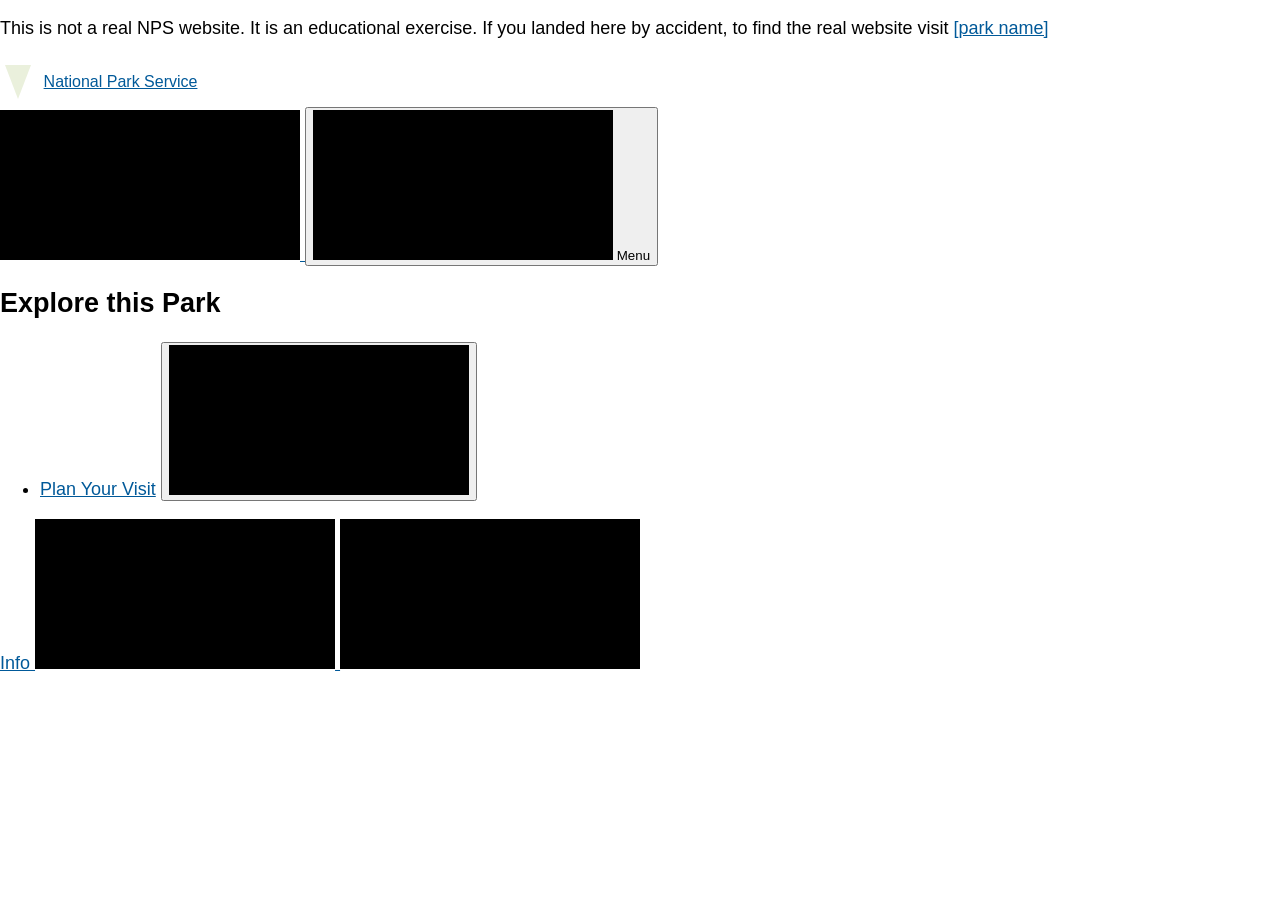
==== src/index.html @ 34577fc3 "Initial commit" ====
<!DOCTYPE html>
<html lang="en">
  <head>
    <meta charset="UTF-8" />
    <meta name="viewport" content="width=device-width, initial-scale=1.0" />
    <title>[Park Name]</title>
    <link rel="stylesheet" href="css/style.css" />
    <script type="module" src="js/main.js"></script>
  </head>
  <body>
    <p class="disclaimer">
      This is not a real NPS website. It is an educational exercise. If you
      landed here by accident, to find the real website visit
      <a href="parkUrl">[park name]</a>
    </p>
    <div class="skip-links" aria-label="short-cut links" role="navigation">
      <ul>
        <li>
          <a
            href="#global-nav-toggle"
            aria-label="Skip to global NPS navigation"
            >Skip to global NPS navigation</a
          >
        </li>
        <li>
          <a href="#local-nav" aria-label="Skip to this park navigation"
            >Skip to this park navigation</a
          >
        </li>
        <li>
          <a href="#main" aria-label="Skip to the main content"
            >Skip to the main content</a
          >
        </li>
        <li>
          <a
            href="#park-footer"
            aria-label="Skip to this park information section"
            >Skip to this park information section</a
          >
        </li>
      </ul>
    </div>
    <header>
      <section class="global-header">
        <a href="index.html" class="site-title"
          ><span class="logo" role="presentation"></span>
          <span>National Park Service</span></a
        >
        <div class="global-header__right">
          <a class="search-icon" href="#park-footer">
            <svg class="icon">
              <use xlink:href="/images/sprite.symbol.svg#search"></use>
            </svg>
            <span class="visually-hidden">Search</span>
          </a>
          <button id="global-nav-toggle">
            <svg class="icon">
              <use xlink:href="/images/sprite.symbol.svg#menu"></use>
            </svg>
            <span class="visually-hidden">Open</span> Menu
          </button>
        </div>
        <nav class="global-nav">
          <h2 class="global-nav__section-heading">Explore this Park</h2>
          <ul class="global-nav__list">
            <li>
              <div class="global-nav__split-button">
                <a href="#">Plan Your Visit</a>
                <button class="global-nav__split-button__toggle">
                  <span class="visually-hidden"
                    >Toggle submenu for Plan Your Visit</span
                  >
                  <svg class="icon" role="presentation" focusable="false">
                    <use xlink:href="/images/sprite.symbol.svg#arrow"></use>
                  </svg>
                </button>
              </div>
            </li>
          </ul>
        </nav>
      </section>
      <section id="park-header">
        <a href="#">
          <span>Info</span>
          <svg class="icon" role="presentation" focusable="false">
            <use xlink:href="/images/sprite.symbol.svg#info"></use>
          </svg>
        </a>
        <svg class="icon" role="presentation" focusable="false">
          <use xlink:href="/images/sprite.symbol.svg#alert"></use>
        </svg>
      </section>
    </header>
    <main id="main"></main>
    <footer id="park-footer"></footer>
  </body>
</html>
---- src/css/style.css ----
:root {
  --bs-black: #000;
  --bs-brown: #393423;
  --bs-grey-2: #444;
  --bs-grey-3: #ccc;
  --bs-grey-4: #222;
  --bs-grey-5: #333;
  --bs-grey-6: #999;
  --bs-cape-honey: #ffe9ab;
  --bs-cerulean: #00aced;
  --bs-code-grey: #1d1d1d;
  --bs-chathams-blue: #0f4f7e;
  --bs-chathams-blue-2: #005999;
  --bs-chathams-blue-3: #87a7be;
  --bs-chathams-blue-4: #e1ebf4;
  --bs-crete: #4b5e26;
  --bs-light-green: #eaf0dc;
  --bs-dark-burgundy: #821206;
  --bs-emperor: #4f4f4f;
  --bs-madison: #093058;
  --bs-pampas: #f6f5f0;
  --bs-pablo: #73705f;
  --bs-white: #fff;
  --bs-pablo-2: #706d61;
  --bs-purple: #44136c;
  --bs-purple-2: #956cb7;
  --bs-gray-100: #f8f9fa;
  --bs-gray-200: #e9ecef;
  --bs-gray-300: #dee2e6;
  --bs-gray-400: #ced4da;
  --bs-gray-500: #adb5bd;
  --bs-gray-600: #6c757d;
  --bs-gray-700: #495057;
  --bs-gray-800: #343a40;
  --bs-gray-900: #212529;
  --bs-primary: #0d6efd;
  --bs-secondary: #6c757d;
  --bs-success: #4b5e26;
  --bs-info: #0dcaf0;
  --bs-warning: #ffc107;
  --bs-danger: #dc3545;
  --bs-light: #f8f9fa;
  --bs-dark: #212529;
  --bs-primary-rgb: 13, 110, 253;
  --bs-secondary-rgb: 108, 117, 125;
  --bs-success-rgb: 75, 94, 38;
  --bs-info-rgb: 13, 202, 240;
  --bs-warning-rgb: 255, 193, 7;
  --bs-danger-rgb: 220, 53, 69;
  --bs-light-rgb: 248, 249, 250;
  --bs-dark-rgb: 33, 37, 41;
  --bs-white-rgb: 255, 255, 255;
  --bs-black-rgb: 0, 0, 0;
  --bs-body-color-rgb: 33, 37, 41;
  --bs-body-bg-rgb: 255, 255, 255;
  --bs-font-sans-serif: system-ui, -apple-system, "Segoe UI", Roboto,
    "Helvetica Neue", "Noto Sans", "Liberation Sans", Arial, sans-serif,
    "Apple Color Emoji", "Segoe UI Emoji", "Segoe UI Symbol", "Noto Color Emoji";
  --bs-font-serif: "Times New Roman", Times, serif;
  --bs-font-monospace: SFMono-Regular, Menlo, Monaco, Consolas,
    "Liberation Mono", "Courier New", monospace;
  --bs-gradient: linear-gradient(
    180deg,
    rgba(255, 255, 255, 0.15),
    rgba(255, 255, 255, 0)
  );
  --bs-body-font-family: Helvetica Neue, Helvetica, Arial, sans-serif;
  --bs-body-font-size: 1rem;
  --bs-body-font-weight: 400;
  --bs-body-line-height: 1.75;
  --bs-body-color: #212529;
  --bs-body-bg: #fff;
  --bs-border-width: 1px;
  --bs-border-style: solid;
  --bs-border-color: #dee2e6;
  --bs-border-color-translucent: rgba(0, 0, 0, 0.175);
  --bs-border-radius: 0.375rem;
  --bs-border-radius-sm: 0.25rem;
  --bs-border-radius-lg: 0.5rem;
  --bs-border-radius-xl: 1rem;
  --bs-border-radius-2xl: 2rem;
  --bs-border-radius-pill: 50rem;
  --bs-link-color: #005999;
  --bs-link-hover-color: #003e6b;
  --bs-code-color: #d63384;
  --bs-highlight-bg: #fff3cd;
}

/* Global styles */

* {
  box-sizing: border-box;
}
img {
  max-width: 100%;
}

body {
  font-family: var(--bs-body-font-family);
  font-size: 18px;
  margin: 0;
}

a:link,
a:visited {
  color: var(--bs-link-color);
}

a:hover {
  color: var(--bs-link-hover-color);
}

/* Skip links styling */
.skip-links ul {
  list-style-type: none;
  margin: 0;
  padding-left: 0;
}

.skip-links a {
  font-size: 11px;
  font-size: 0.6875rem;
  position: absolute;
  right: 20px;
  top: -200px;
  z-index: -1;
}

.skip-links a:focus {
  top: 2px;
  z-index: 9999;
}

/* Title and logo styling */

.site-title {
  display: flex;
  align-items: center;
}
.site-title > span {
  font-size: 1rem;
  margin-left: 0.3em;
}

.logo {
  height: 0;
  width: 0;
  margin: 0.5em;
  display: inline-block;
  border-top: 34px solid var(--bs-light-green);
  border-left: 13px solid transparent;
  border-right: 13px solid transparent;
}

/* Utility styles */

.visually-hidden {
  position: absolute;
  width: 1px;
  height: 1px;
  margin: -1px;
  border: 0;
  padding: 0;
  white-space: nowrap;
  clip-path: inset(100%);
  clip: rect(0 0 0 0);
  overflow: hidden;
}

svg {
  background-color: var(--bs-black);
  fill: white;
}
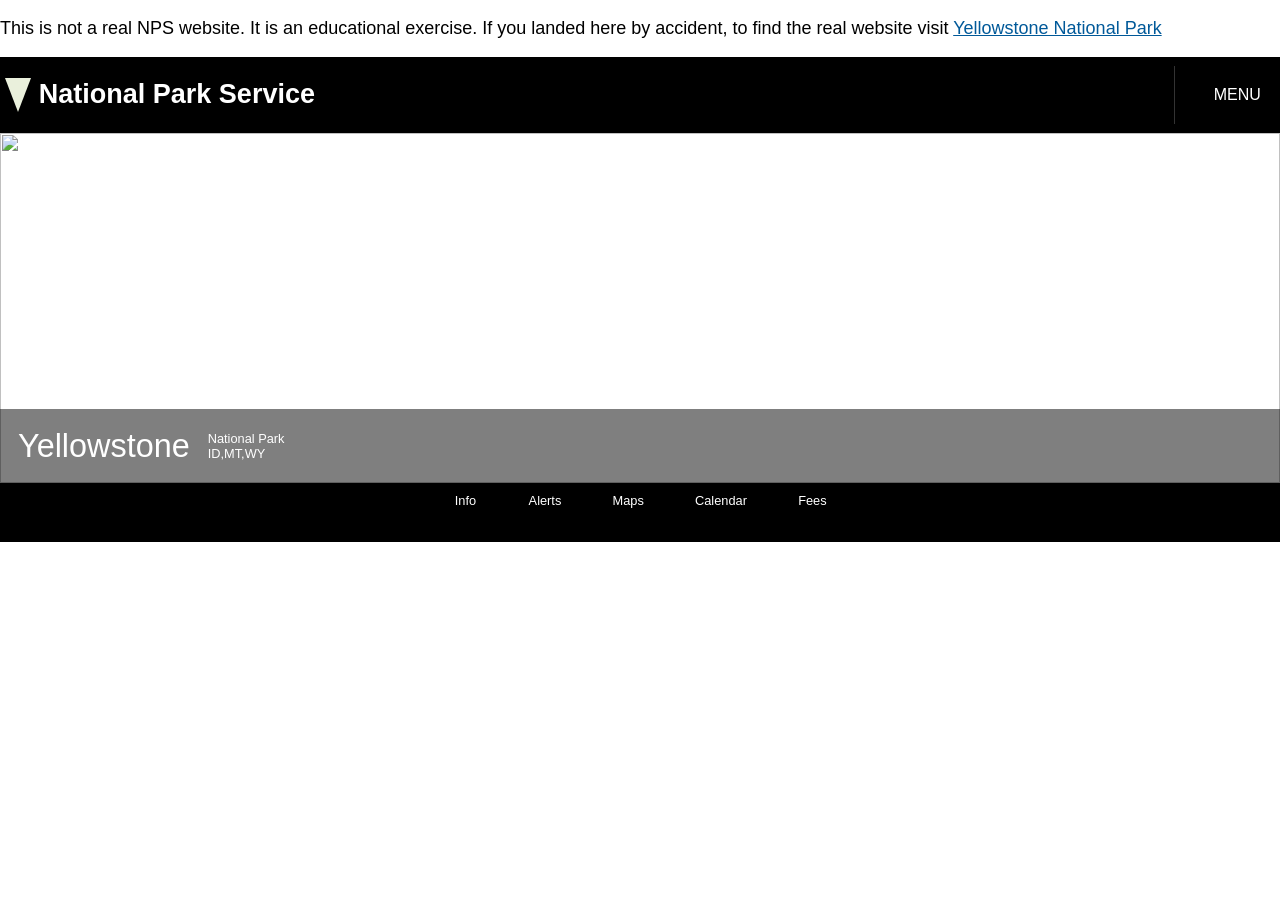
==== commit 4c39697d: "1st assignment" ====
--- a/src/index.html
+++ b/src/index.html
@@ -1,98 +1,130 @@
 <!DOCTYPE html>
 <html lang="en">
-  <head>
-    <meta charset="UTF-8" />
-    <meta name="viewport" content="width=device-width, initial-scale=1.0" />
-    <title>[Park Name]</title>
-    <link rel="stylesheet" href="css/style.css" />
-    <script type="module" src="js/main.js"></script>
-  </head>
-  <body>
-    <p class="disclaimer">
-      This is not a real NPS website. It is an educational exercise. If you
-      landed here by accident, to find the real website visit
-      <a href="parkUrl">[park name]</a>
-    </p>
-    <div class="skip-links" aria-label="short-cut links" role="navigation">
-      <ul>
-        <li>
-          <a
-            href="#global-nav-toggle"
-            aria-label="Skip to global NPS navigation"
-            >Skip to global NPS navigation</a
-          >
-        </li>
-        <li>
-          <a href="#local-nav" aria-label="Skip to this park navigation"
-            >Skip to this park navigation</a
-          >
-        </li>
-        <li>
-          <a href="#main" aria-label="Skip to the main content"
-            >Skip to the main content</a
-          >
-        </li>
-        <li>
-          <a
-            href="#park-footer"
-            aria-label="Skip to this park information section"
-            >Skip to this park information section</a
-          >
-        </li>
-      </ul>
-    </div>
-    <header>
-      <section class="global-header">
-        <a href="index.html" class="site-title"
-          ><span class="logo" role="presentation"></span>
-          <span>National Park Service</span></a
-        >
-        <div class="global-header__right">
-          <a class="search-icon" href="#park-footer">
-            <svg class="icon">
-              <use xlink:href="/images/sprite.symbol.svg#search"></use>
-            </svg>
-            <span class="visually-hidden">Search</span>
-          </a>
-          <button id="global-nav-toggle">
-            <svg class="icon">
-              <use xlink:href="/images/sprite.symbol.svg#menu"></use>
-            </svg>
-            <span class="visually-hidden">Open</span> Menu
-          </button>
+
+<head>
+  <meta charset="UTF-8" />
+  <meta name="viewport" content="width=device-width, initial-scale=1.0" />
+  <title>[Park Name]</title> <!-- Park name will be injected by JavaScript -->
+  <link rel="stylesheet" href="css/style.css" />
+  <script type="module" src="js/main.js"></script>
+</head>
+
+
+<body>
+  <p class="disclaimer">
+    This is not a real NPS website. It is an educational exercise. If you
+    landed here by accident, to find the real website visit
+    <!-- The park URL will be injected in <a> by JavaScript -->
+    <a href=""></a>
+  </p>
+
+  <div class="skip-links" aria-label="short-cut links" role="navigation">
+    <ul>
+      <li>
+        <a href="#global-nav-toggle" aria-label="Skip to global NPS navigation">Skip to global NPS navigation</a>
+      </li>
+      <li>
+        <a href="#local-nav" aria-label="Skip to this park navigation">Skip to this park navigation</a>
+      </li>
+      <li>
+        <a href="#main" aria-label="Skip to the main content">Skip to the main content</a>
+      </li>
+      <li>
+        <a href="#park-footer" aria-label="Skip to this park information section">Skip to this park information
+          section</a>
+      </li>
+    </ul>
+  </div>
+
+  <header>
+    <section class="global-header">
+      <a href="index.html" class="site-title"><span class="logo" role="presentation"></span>
+        <h1>National Park Service</h1>
+      </a>
+
+      <div class="global-header__right">
+        <a class="search-icon" href="#park-footer">
+          <svg class="icon">
+            <use xmlns:xlink="http://www.w3.org/1999/xlink" xlink:href="/images/sprite.symbol.svg#search"></use>
+          </svg>
+          <span class="visually-hidden">Search</span>
+        </a>
+
+        <button id="global-nav-toggle">
+          <svg class="icon">
+            <use xmlns:xlink="http://www.w3.org/1999/xlink" xlink:href="/images/sprite.symbol.svg#menu"></use>
+          </svg>
+          <span class="visually-hidden">Open</span> Menu
+        </button>
+      </div>
+    </section>
+
+    <section id="park-header">
+      <div class="hero-banner">
+        <!-- The hero image will be injected in <img>by JavaScript -->
+        <img src="" alt="" />
+
+        <div class="hero-banner__content">
+          <!-- Park name, designation, and states will be injected here by JavaScript -->
         </div>
-        <nav class="global-nav">
-          <h2 class="global-nav__section-heading">Explore this Park</h2>
-          <ul class="global-nav__list">
-            <li>
-              <div class="global-nav__split-button">
-                <a href="#">Plan Your Visit</a>
-                <button class="global-nav__split-button__toggle">
-                  <span class="visually-hidden"
-                    >Toggle submenu for Plan Your Visit</span
-                  >
-                  <svg class="icon" role="presentation" focusable="false">
-                    <use xlink:href="/images/sprite.symbol.svg#arrow"></use>
-                  </svg>
-                </button>
-              </div>
-            </li>
-          </ul>
-        </nav>
-      </section>
-      <section id="park-header">
-        <a href="#">
-          <span>Info</span>
-          <svg class="icon" role="presentation" focusable="false">
-            <use xlink:href="/images/sprite.symbol.svg#info"></use>
-          </svg>
-        </a>
-        <svg class="icon" role="presentation" focusable="false">
-          <use xlink:href="/images/sprite.symbol.svg#alert"></use>
-        </svg>
-      </section>
-    </header>
-    <main id="main"></main>
-    <footer id="park-footer"></footer>
-  </body>
-</html>
+      </div>
+
+      <nav class="park-nav">
+        <ul>
+          <li>
+            <a href="#">
+              <span>Info</span>
+              <svg class="icon" role="presentation" focusable="false">
+                <use xmlns:xlink="http://www.w3.org/1999/xlink" xlink:href="/images/sprite.symbol.svg#info"></use>
+              </svg>
+            </a>
+          </li>
+
+          <li>
+            <a href="#">
+              <span>Alerts</span>
+              <svg class="icon" role="presentation" focusable="false">
+                <use xmlns:xlink="http://www.w3.org/1999/xlink" xlink:href="/images/sprite.symbol.svg#alert"></use>
+              </svg>
+            </a>
+          </li>
+
+          <li>
+            <a href="#">
+              <span>Maps</span>
+              <svg class="icon" role="presentation" focusable="false">
+                <use xmlns:xlink="http://www.w3.org/1999/xlink" xlink:href="/images/sprite.symbol.svg#location"></use>
+              </svg>
+            </a>
+          </li>
+          
+          <li>
+            <a href="#">
+              <span>Calendar</span>
+              <svg class="icon" role="presentation" focusable="false">
+                <use xmlns:xlink="http://www.w3.org/1999/xlink" xlink:href="/images/sprite.symbol.svg#calendar"></use>
+              </svg>
+            </a>
+          </li>
+
+          <li>
+            <a href="#">
+              <span>Fees</span>
+              <svg class="icon" role="presentation" focusable="false">
+                <use xmlns:xlink="http://www.w3.org/1999/xlink" xlink:href="/images/sprite.symbol.svg#fee-22"></use>
+              </svg>
+            </a>
+          </li>
+        </ul>
+      </nav>
+    </section>
+  </header>
+
+
+  <main id="main"></main>
+
+
+  <footer id="park-footer"></footer>
+</body>
+
+</html>
--- a/src/css/style.css
+++ b/src/css/style.css
@@ -53,17 +53,12 @@
   --bs-black-rgb: 0, 0, 0;
   --bs-body-color-rgb: 33, 37, 41;
   --bs-body-bg-rgb: 255, 255, 255;
-  --bs-font-sans-serif: system-ui, -apple-system, "Segoe UI", Roboto,
-    "Helvetica Neue", "Noto Sans", "Liberation Sans", Arial, sans-serif,
-    "Apple Color Emoji", "Segoe UI Emoji", "Segoe UI Symbol", "Noto Color Emoji";
+  --bs-font-sans-serif:
+    system-ui, -apple-system, "Segoe UI", Roboto, "Helvetica Neue", "Noto Sans", "Liberation Sans", Arial, sans-serif, "Apple Color Emoji",
+    "Segoe UI Emoji", "Segoe UI Symbol", "Noto Color Emoji";
   --bs-font-serif: "Times New Roman", Times, serif;
-  --bs-font-monospace: SFMono-Regular, Menlo, Monaco, Consolas,
-    "Liberation Mono", "Courier New", monospace;
-  --bs-gradient: linear-gradient(
-    180deg,
-    rgba(255, 255, 255, 0.15),
-    rgba(255, 255, 255, 0)
-  );
+  --bs-font-monospace: SFMono-Regular, Menlo, Monaco, Consolas, "Liberation Mono", "Courier New", monospace;
+  --bs-gradient: linear-gradient(180deg, rgba(255, 255, 255, 0.15), rgba(255, 255, 255, 0));
   --bs-body-font-family: Helvetica Neue, Helvetica, Arial, sans-serif;
   --bs-body-font-size: 1rem;
   --bs-body-font-weight: 400;
@@ -86,11 +81,12 @@
   --bs-highlight-bg: #fff3cd;
 }
 
+
 /* Global styles */
-
 * {
   box-sizing: border-box;
 }
+
 img {
   max-width: 100%;
 }
@@ -109,6 +105,7 @@
 a:hover {
   color: var(--bs-link-hover-color);
 }
+
 
 /* Skip links styling */
 .skip-links ul {
@@ -131,12 +128,13 @@
   z-index: 9999;
 }
 
+
 /* Title and logo styling */
-
 .site-title {
   display: flex;
   align-items: center;
 }
+
 .site-title > span {
   font-size: 1rem;
   margin-left: 0.3em;
@@ -152,8 +150,8 @@
   border-right: 13px solid transparent;
 }
 
+
 /* Utility styles */
-
 .visually-hidden {
   position: absolute;
   width: 1px;
@@ -171,3 +169,113 @@
   background-color: var(--bs-black);
   fill: white;
 }
+
+
+/* Global navbar styling */
+.global-header {
+  background-color: var(--bs-black);
+  color: white;
+  display: flex;
+  justify-content: space-between;
+  fill: white;
+}
+
+.global-header a:link,
+.global-header a:visited,
+#park-header a:link,
+#park-header a:visited {
+  color: white;
+  text-decoration: none;
+}
+
+.global-header .icon {
+  width: 20px;
+  height: 20px;
+}
+
+.global-header__right {
+  display: flex;
+  align-items: center;
+}
+
+.global-header__right .search-icon {
+  padding: 0 1rem;
+  margin-top: 6px;
+}
+
+.global-header__right button {
+  background-color: transparent;
+  border: none;
+  color: white;
+  font-size: 1rem;
+  padding: 1.2em;
+  display: flex;
+  align-items: center;
+  text-transform: uppercase;
+  border-left: 1px solid var(--bs-grey-5);
+}
+
+
+/* Hero banner */
+.hero-banner {
+  display: grid;
+  grid-template-columns: 1fr;
+}
+
+.hero-banner > img {
+  width: 100%;
+  height: 350px;
+  object-fit: cover;
+  grid-column: 1/2;
+  grid-row: 1/3;
+}
+
+.hero-banner__content {
+  background-color: rgba(0, 0, 0, 0.5);
+  color: white;
+  grid-column: 1/2;
+  grid-row: 2/3;
+  display: flex;
+  align-items: center;
+  gap: 1em;
+  padding: 0.5em 1em;
+}
+
+.hero-banner__title {
+  font-size: 1.8em;
+}
+
+.hero-banner__subtitle {
+  display: flex;
+  flex-direction: column;
+  font-size: 0.8rem;
+}
+
+
+/* Park nav styling */
+.park-nav > ul {
+  list-style: none;
+  padding-left: 0;
+  margin: 0;
+  display: flex;
+  justify-content: center;
+  background-color: var(--bs-black);
+  font-size: 0.8rem;
+}
+
+.park-nav a {
+  display: flex;
+  flex-direction: column;
+  align-items: center;
+  justify-content: center;
+  padding: 0.8em 2em;
+}
+
+.park-nav a:hover {
+  background-color: rgba(255, 255, 255, 0.3);
+}
+
+.park-nav svg {
+  width: 24px;
+  height: 24px;
+}
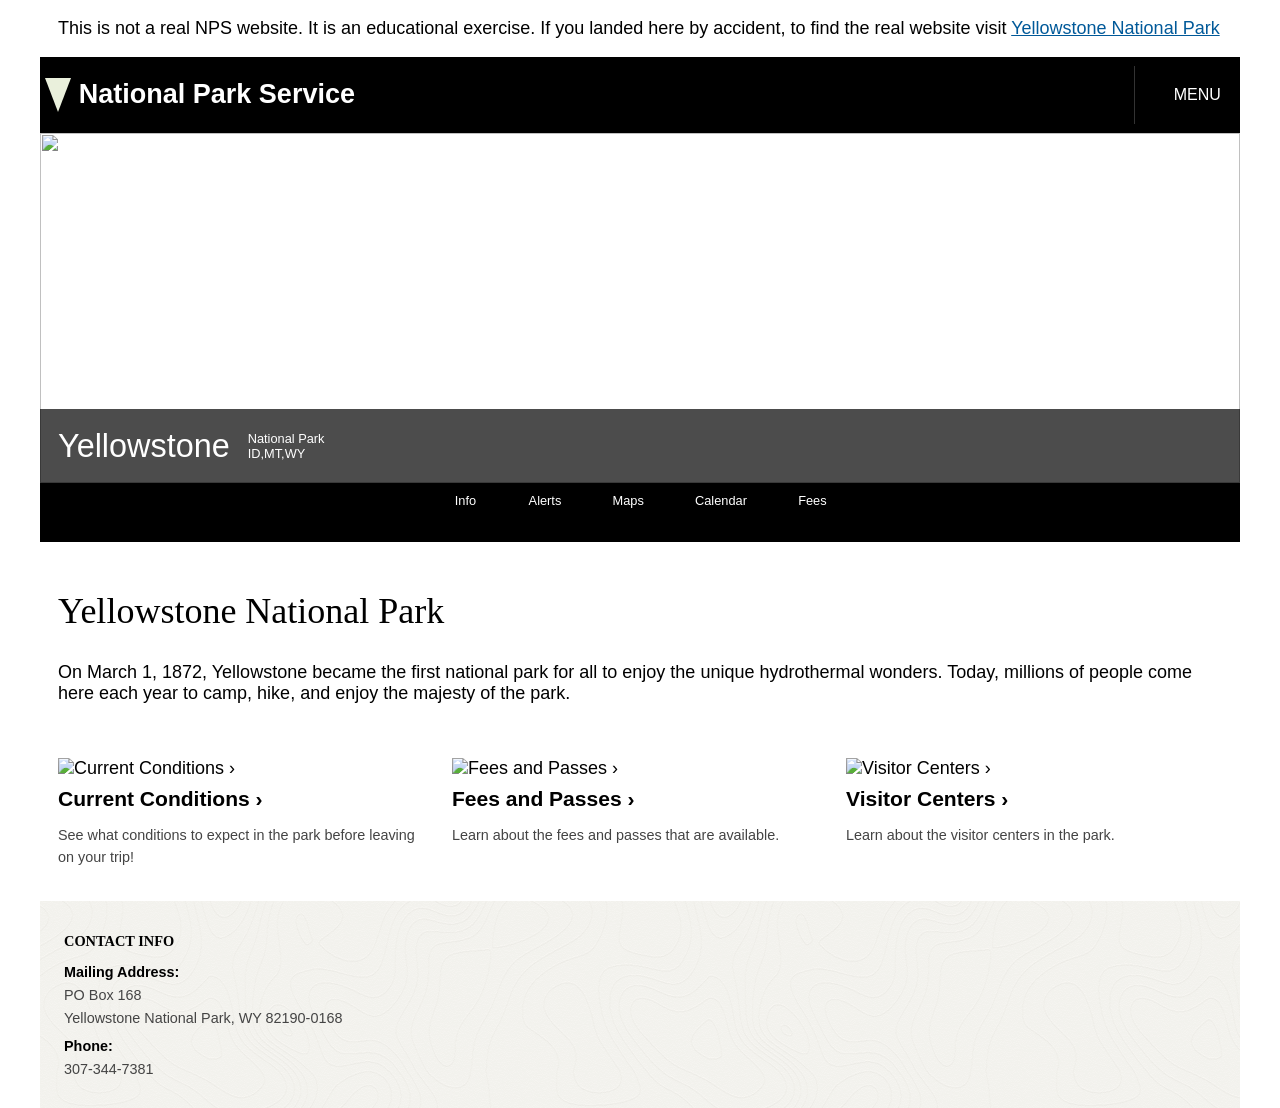
==== commit 72e242ed: "NPS Part2" ====
--- a/src/index.html
+++ b/src/index.html
@@ -121,10 +121,13 @@
   </header>
 
 
-  <main id="main"></main>
+  <main id="main">
+    <section class="intro"></section>
+    <section class="info"></section>
+  </main>
 
 
-  <footer id="park-footer"></footer>
+  <footer id="park-footer" class="park-footer"></footer>
 </body>
 
 </html>
--- a/src/css/style.css
+++ b/src/css/style.css
@@ -53,12 +53,17 @@
   --bs-black-rgb: 0, 0, 0;
   --bs-body-color-rgb: 33, 37, 41;
   --bs-body-bg-rgb: 255, 255, 255;
-  --bs-font-sans-serif:
-    system-ui, -apple-system, "Segoe UI", Roboto, "Helvetica Neue", "Noto Sans", "Liberation Sans", Arial, sans-serif, "Apple Color Emoji",
-    "Segoe UI Emoji", "Segoe UI Symbol", "Noto Color Emoji";
+  --bs-font-sans-serif: system-ui, -apple-system, "Segoe UI", Roboto,
+    "Helvetica Neue", "Noto Sans", "Liberation Sans", Arial, sans-serif,
+    "Apple Color Emoji", "Segoe UI Emoji", "Segoe UI Symbol", "Noto Color Emoji";
   --bs-font-serif: "Times New Roman", Times, serif;
-  --bs-font-monospace: SFMono-Regular, Menlo, Monaco, Consolas, "Liberation Mono", "Courier New", monospace;
-  --bs-gradient: linear-gradient(180deg, rgba(255, 255, 255, 0.15), rgba(255, 255, 255, 0));
+  --bs-font-monospace: SFMono-Regular, Menlo, Monaco, Consolas,
+    "Liberation Mono", "Courier New", monospace;
+  --bs-gradient: linear-gradient(
+    180deg,
+    rgba(255, 255, 255, 0.15),
+    rgba(255, 255, 255, 0)
+  );
   --bs-body-font-family: Helvetica Neue, Helvetica, Arial, sans-serif;
   --bs-body-font-size: 1rem;
   --bs-body-font-weight: 400;
@@ -81,12 +86,11 @@
   --bs-highlight-bg: #fff3cd;
 }
 
-
 /* Global styles */
+
 * {
   box-sizing: border-box;
 }
-
 img {
   max-width: 100%;
 }
@@ -94,7 +98,8 @@
 body {
   font-family: var(--bs-body-font-family);
   font-size: 18px;
-  margin: 0;
+  margin: 0 auto;
+  max-width: 1200px;
 }
 
 a:link,
@@ -105,7 +110,6 @@
 a:hover {
   color: var(--bs-link-hover-color);
 }
-
 
 /* Skip links styling */
 .skip-links ul {
@@ -128,13 +132,12 @@
   z-index: 9999;
 }
 
-
 /* Title and logo styling */
+
 .site-title {
   display: flex;
   align-items: center;
 }
-
 .site-title > span {
   font-size: 1rem;
   margin-left: 0.3em;
@@ -150,8 +153,193 @@
   border-right: 13px solid transparent;
 }
 
+/* Global navbar styling */
+
+.global-header {
+  background-color: var(--bs-black);
+  color: white;
+  display: flex;
+  justify-content: space-between;
+  /* padding: 0.3em 1rem; */
+  fill: white;
+}
+
+.global-header a:link,
+.global-header a:visited,
+#park-header a:link,
+#park-header a:visited {
+  color: white;
+  text-decoration: none;
+}
+.global-header .icon {
+  width: 20px;
+  height: 20px;
+}
+
+.global-header__right {
+  display: flex;
+  align-items: center;
+}
+.global-header__right .search-icon {
+  padding: 0 1rem;
+  margin-top: 6px;
+}
+.global-header__right button {
+  background-color: transparent;
+  border: none;
+  color: white;
+  font-size: 1rem;
+
+  padding: 1.2em;
+  display: flex;
+  align-items: center;
+  text-transform: uppercase;
+  border-left: 1px solid var(--bs-grey-5);
+}
+
+/* Park header */
+
+/* Hero banner */
+.hero-banner {
+  display: grid;
+  grid-template-columns: 1fr;
+}
+.hero-banner > img {
+  width: 100%;
+  height: 350px;
+  object-fit: cover;
+  grid-column: 1/2;
+  grid-row: 1/3;
+}
+
+.hero-banner__content {
+  background-color: rgba(0, 0, 0, 0.7);
+  color: white;
+  grid-column: 1/2;
+  grid-row: 2/3;
+  display: flex;
+  align-items: center;
+  gap: 1em;
+  padding: 0.5em 1em;
+}
+
+.hero-banner__title {
+  font-size: 1.8em;
+}
+
+.hero-banner__subtitle {
+  display: flex;
+  flex-direction: column;
+  font-size: 0.8rem;
+}
+
+/* Park nav styling */
+
+.park-nav > ul {
+  list-style: none;
+  padding-left: 0;
+  margin: 0;
+  display: flex;
+  justify-content: center;
+  /* gap: 3rem; */
+  background-color: var(--bs-black);
+  font-size: 0.8rem;
+}
+.park-nav a {
+  display: flex;
+  flex-direction: column;
+  align-items: center;
+  justify-content: center;
+  /* height: 50px; */
+  padding: 0.8em 2em;
+}
+.park-nav a:hover {
+  background-color: rgba(255, 255, 255, 0.3);
+}
+.park-nav svg {
+  width: 24px;
+  height: 24px;
+}
+
+/* Intro and info sections */
+
+.intro {
+  padding: 1em;
+}
+
+.intro > h1 {
+  font-family: var(--bs-font-serif);
+  font-size: 2em;
+  font-weight: normal;
+}
+
+.info {
+  display: flex;
+  flex-direction: column;
+  gap: 1em;
+  padding: 1em;
+}
+
+.info > * {
+  flex: 1;
+}
+
+@media screen and (min-width: 630px) {
+  .info {
+    flex-direction: row;
+    justify-content: space-between;
+    align-items: stretch;
+  }
+}
+
+/* Media card styles */
+
+.media-card a {
+  text-decoration: none;
+  color: var(--bs-black);
+}
+
+.media-card a:hover {
+  color: var(--bs-crete);
+}
+.media-card h3 {
+  margin: 0.5rem 0;
+}
+.media-card > p {
+  font-size: 0.8em;
+  line-height: 1.5;
+  color: var(--bs-grey-2);
+}
+
+/* footer styles */
+
+.park-footer {
+  background-image: url("../images/topo_pattern.png");
+  padding: 1.5rem;
+}
+
+.park-footer h3 {
+  font-family: var(--bs-font-serif);
+  text-transform: uppercase;
+  font-size: 0.8em;
+  margin-top: 0.5rem;
+}
+
+.park-footer h4 {
+  margin-top: 0.8rem;
+  margin-bottom: 0.5rem;
+  font-size: 0.8em;
+}
+
+.park-footer p {
+  font-size: 0.8em;
+  line-height: 1;
+  color: var(--bs-grey-2);
+  margin: 0.5rem 0;
+}
 
 /* Utility styles */
+
 .visually-hidden {
   position: absolute;
   width: 1px;
@@ -165,117 +353,6 @@
   overflow: hidden;
 }
 
-svg {
-  background-color: var(--bs-black);
-  fill: white;
-}
-
-
-/* Global navbar styling */
-.global-header {
-  background-color: var(--bs-black);
-  color: white;
-  display: flex;
-  justify-content: space-between;
-  fill: white;
-}
-
-.global-header a:link,
-.global-header a:visited,
-#park-header a:link,
-#park-header a:visited {
-  color: white;
-  text-decoration: none;
-}
-
-.global-header .icon {
-  width: 20px;
-  height: 20px;
-}
-
-.global-header__right {
-  display: flex;
-  align-items: center;
-}
-
-.global-header__right .search-icon {
-  padding: 0 1rem;
-  margin-top: 6px;
-}
-
-.global-header__right button {
-  background-color: transparent;
-  border: none;
-  color: white;
-  font-size: 1rem;
-  padding: 1.2em;
-  display: flex;
-  align-items: center;
-  text-transform: uppercase;
-  border-left: 1px solid var(--bs-grey-5);
-}
-
-
-/* Hero banner */
-.hero-banner {
-  display: grid;
-  grid-template-columns: 1fr;
-}
-
-.hero-banner > img {
-  width: 100%;
-  height: 350px;
-  object-fit: cover;
-  grid-column: 1/2;
-  grid-row: 1/3;
-}
-
-.hero-banner__content {
-  background-color: rgba(0, 0, 0, 0.5);
-  color: white;
-  grid-column: 1/2;
-  grid-row: 2/3;
-  display: flex;
-  align-items: center;
-  gap: 1em;
-  padding: 0.5em 1em;
-}
-
-.hero-banner__title {
-  font-size: 1.8em;
-}
-
-.hero-banner__subtitle {
-  display: flex;
-  flex-direction: column;
-  font-size: 0.8rem;
-}
-
-
-/* Park nav styling */
-.park-nav > ul {
-  list-style: none;
-  padding-left: 0;
-  margin: 0;
-  display: flex;
-  justify-content: center;
-  background-color: var(--bs-black);
-  font-size: 0.8rem;
-}
-
-.park-nav a {
-  display: flex;
-  flex-direction: column;
-  align-items: center;
-  justify-content: center;
-  padding: 0.8em 2em;
-}
-
-.park-nav a:hover {
-  background-color: rgba(255, 255, 255, 0.3);
-}
-
-.park-nav svg {
-  width: 24px;
-  height: 24px;
-}
+.disclaimer {
+  padding: 0 1em;
+}
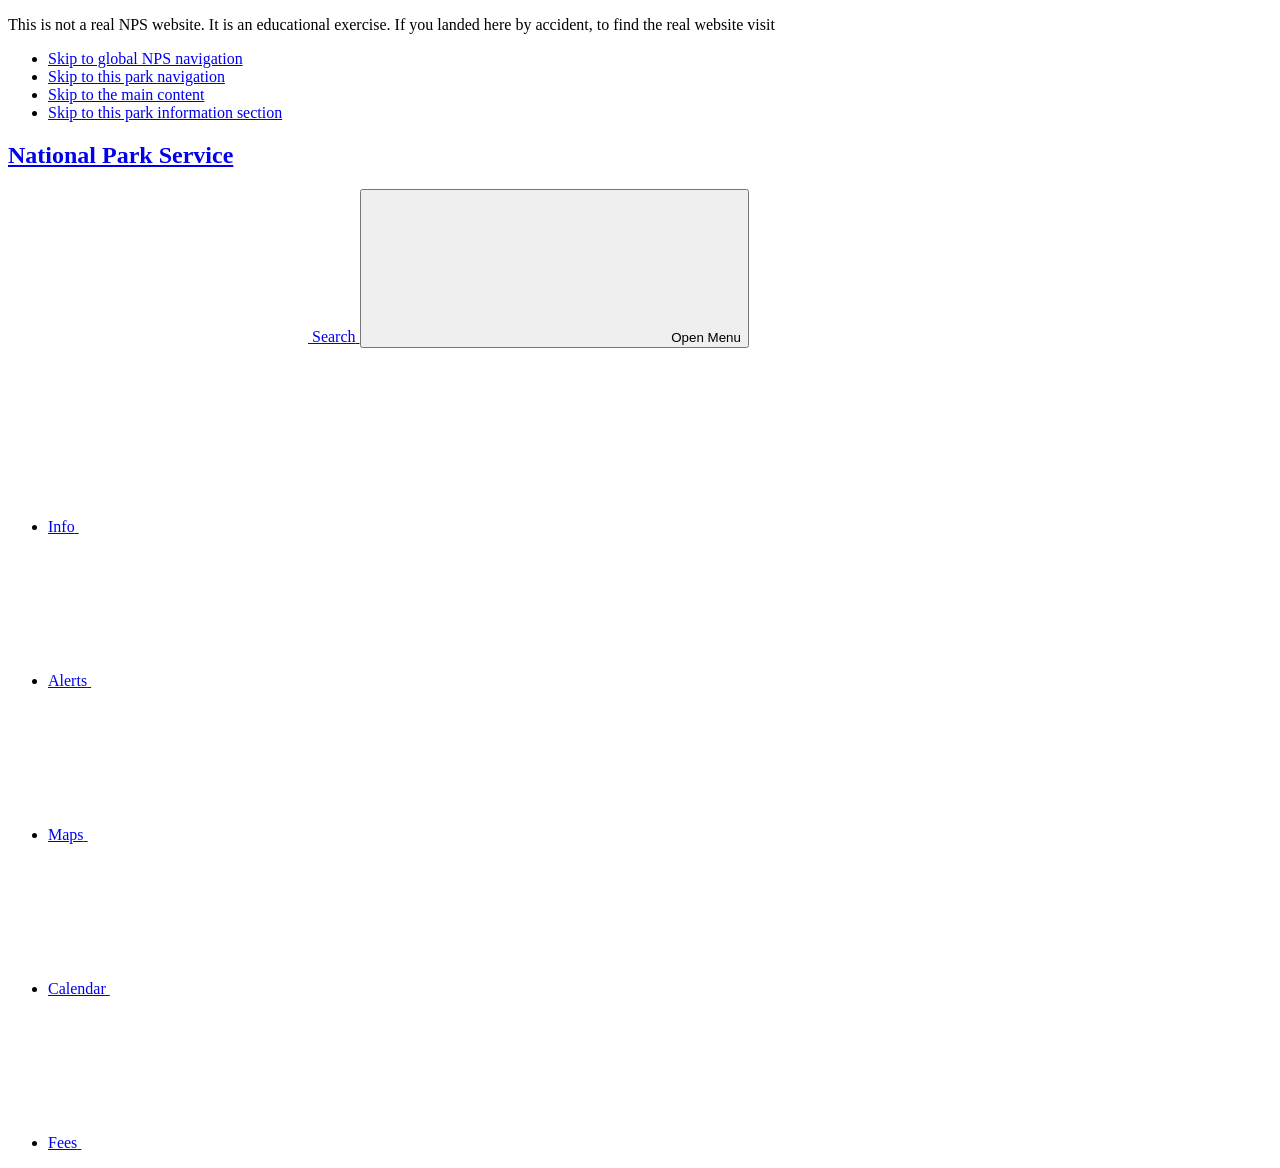
==== commit 52c366c4: "NPS 4" ====
--- a/src/index.html
+++ b/src/index.html
@@ -5,7 +5,6 @@
   <meta charset="UTF-8" />
   <meta name="viewport" content="width=device-width, initial-scale=1.0" />
   <title>[Park Name]</title> <!-- Park name will be injected by JavaScript -->
-  <link rel="stylesheet" href="css/style.css" />
   <script type="module" src="js/main.js"></script>
 </head>
 
@@ -72,7 +71,7 @@
       <nav class="park-nav">
         <ul>
           <li>
-            <a href="#">
+            <a href="./conditions.html">
               <span>Info</span>
               <svg class="icon" role="presentation" focusable="false">
                 <use xmlns:xlink="http://www.w3.org/1999/xlink" xlink:href="/images/sprite.symbol.svg#info"></use>
@@ -81,7 +80,7 @@
           </li>
 
           <li>
-            <a href="#">
+            <a href="./conditions.html">
               <span>Alerts</span>
               <svg class="icon" role="presentation" focusable="false">
                 <use xmlns:xlink="http://www.w3.org/1999/xlink" xlink:href="/images/sprite.symbol.svg#alert"></use>
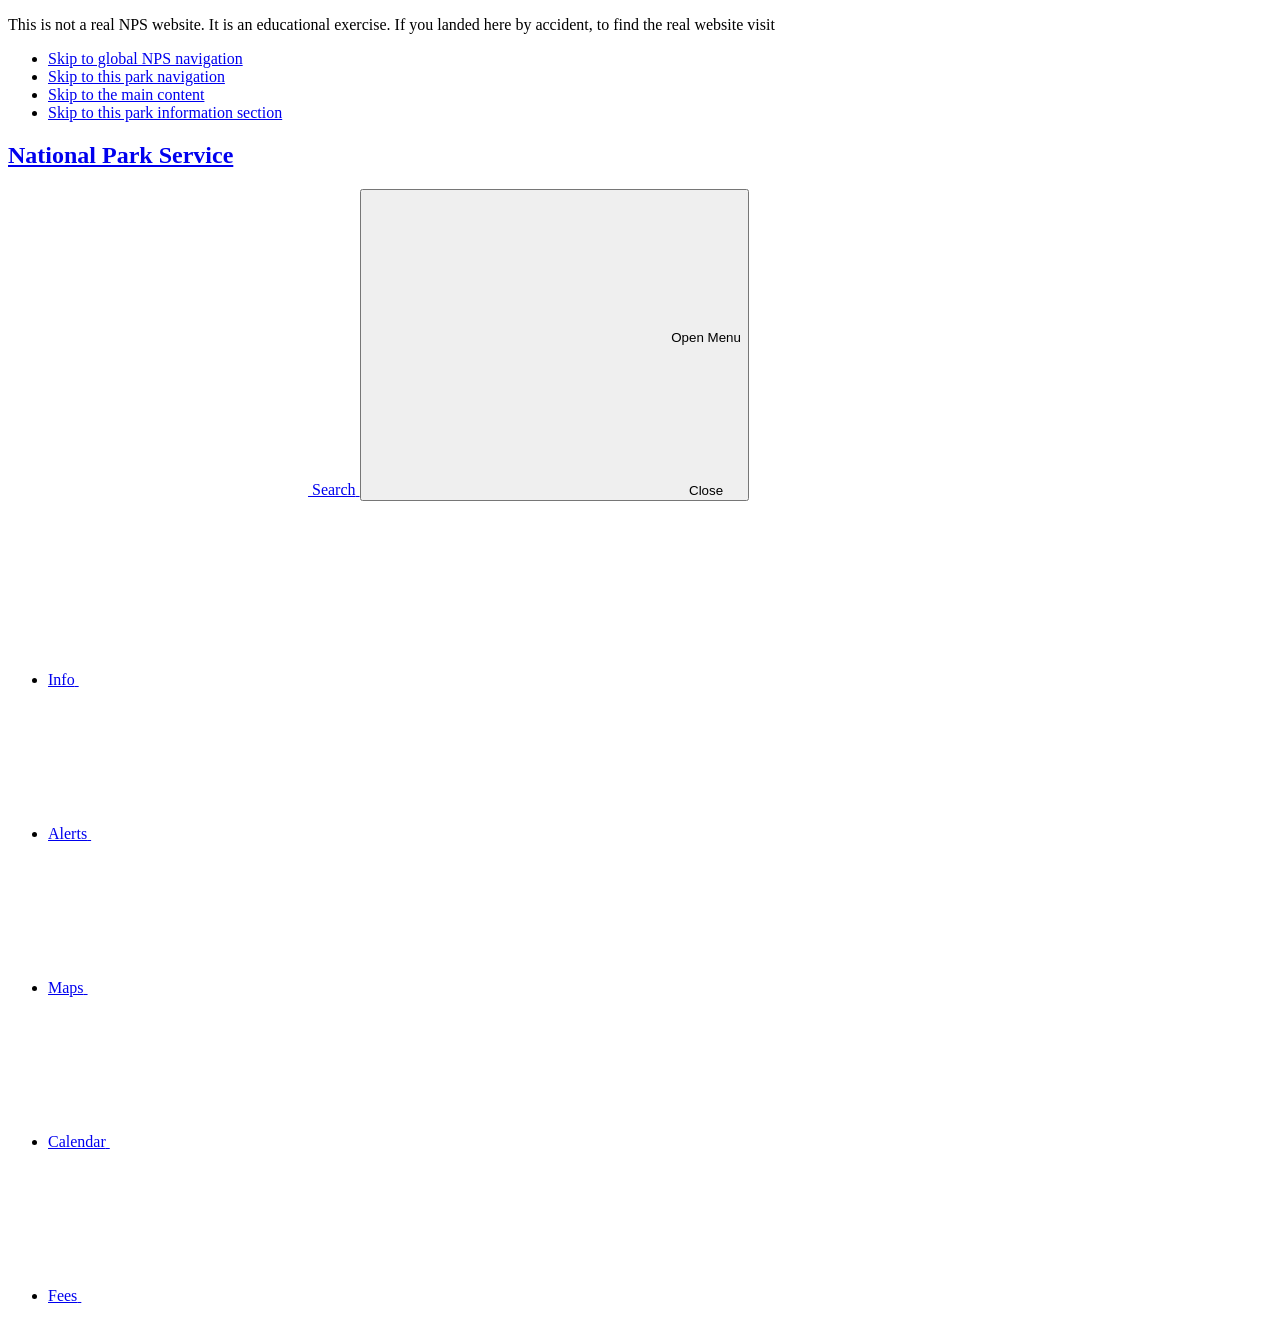
==== commit 9931b6e4: "Menu button" ====
--- a/src/index.html
+++ b/src/index.html
@@ -49,11 +49,19 @@
           <span class="visually-hidden">Search</span>
         </a>
 
-        <button id="global-nav-toggle">
-          <svg class="icon">
-            <use xmlns:xlink="http://www.w3.org/1999/xlink" xlink:href="/images/sprite.symbol.svg#menu"></use>
-          </svg>
-          <span class="visually-hidden">Open</span> Menu
+        <button id="global-nav-toggle" class="global-nav__toggle" aria-expanded="false" aria-label="Open Menu">
+          <div class="global-nav__toggle--closed">
+            <svg class="icon">
+              <use xmlns:xlink="http://www.w3.org/1999/xlink" xlink:href="/images/sprite.symbol.svg#menu"></use>
+            </svg>
+            <span class="visually-hidden">Open</span> Menu
+          </div>
+          <div class="global-nav__toggle--open">
+            <svg class="icon">
+              <use xmlns:xlink="http://www.w3.org/1999/xlink" xlink:href="/images/sprite.symbol.svg#close"></use>
+            </svg>
+            Close
+          </div>
         </button>
       </div>
     </section>
@@ -68,7 +76,7 @@
         </div>
       </div>
 
-      <nav class="park-nav">
+      <nav class="global-nav">
         <ul>
           <li>
             <a href="./conditions.html">
@@ -96,7 +104,7 @@
               </svg>
             </a>
           </li>
-          
+
           <li>
             <a href="#">
               <span>Calendar</span>
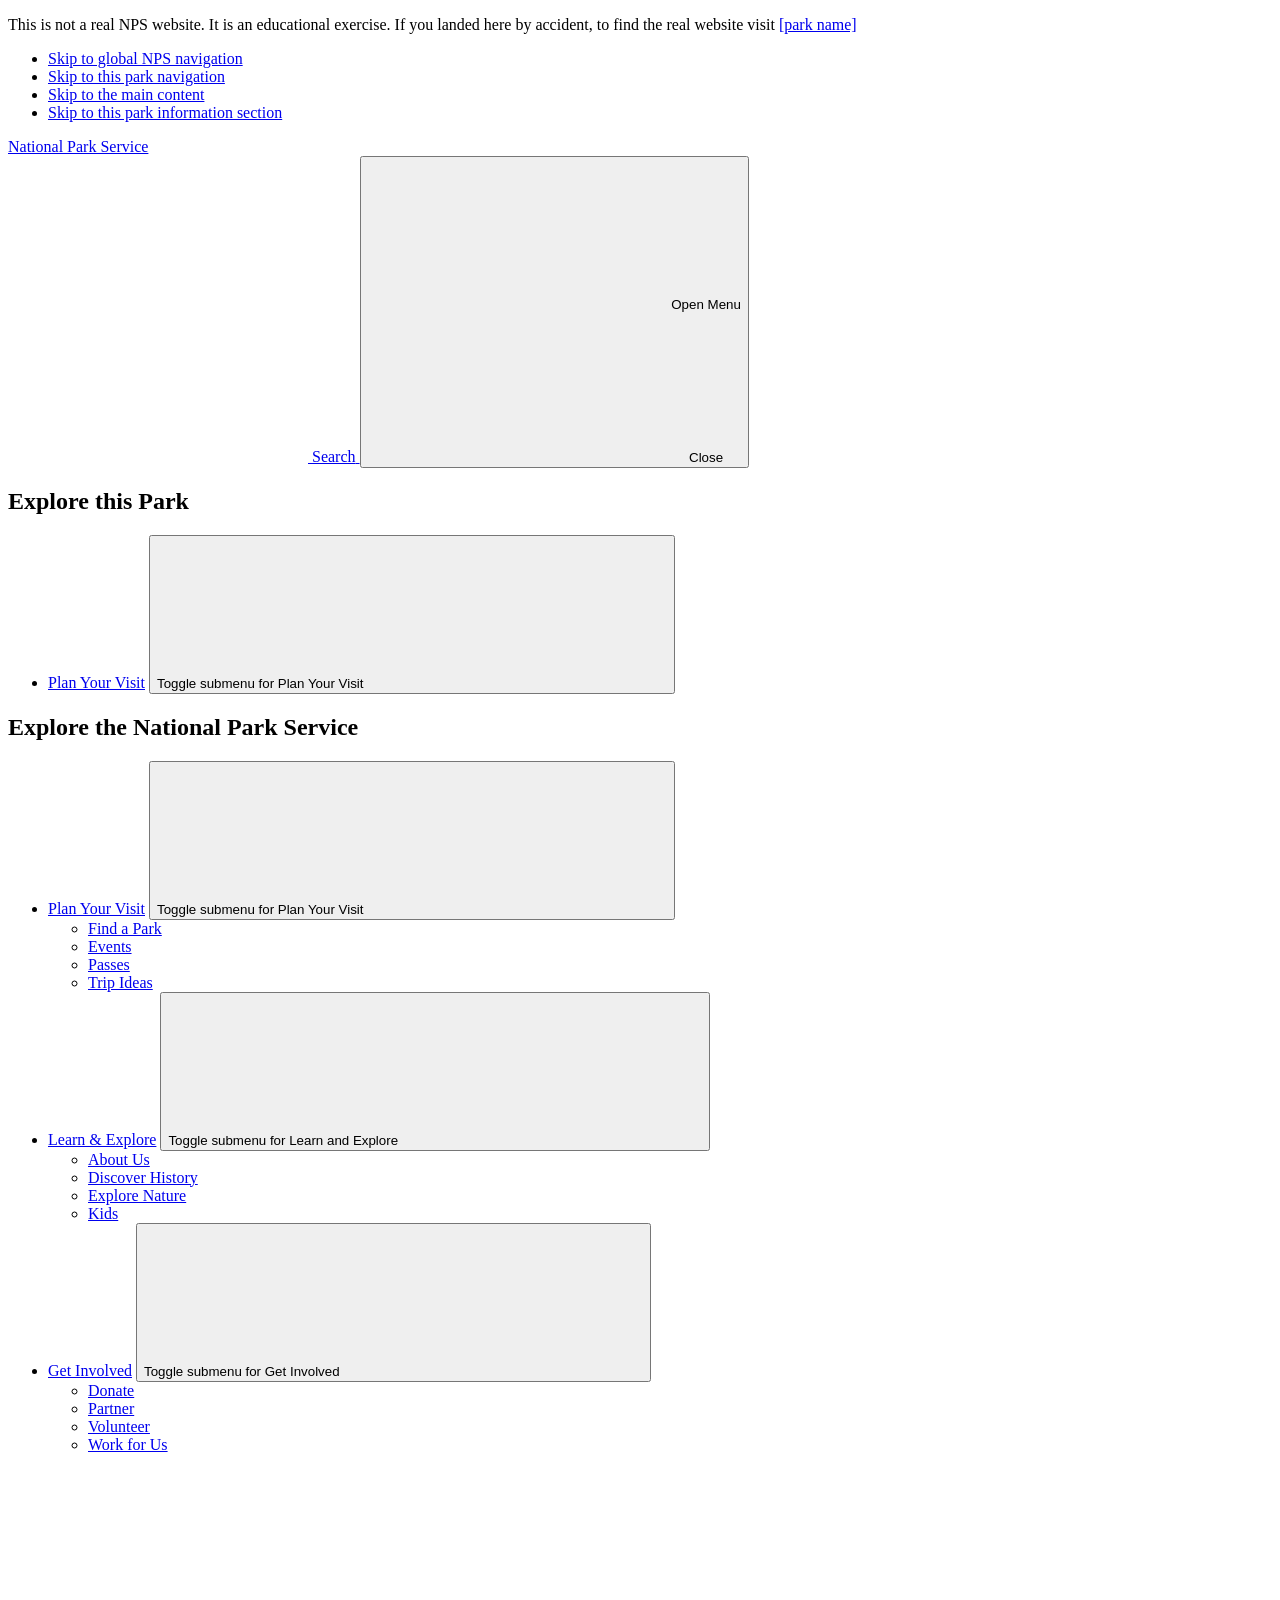
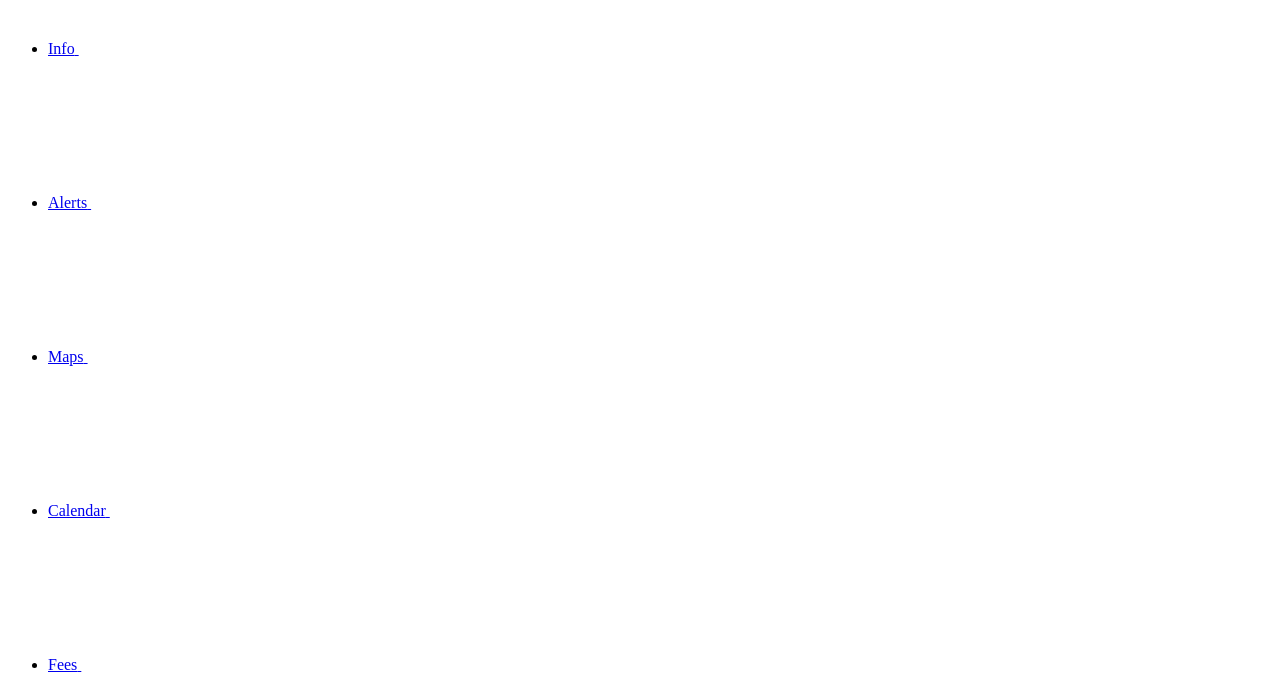
==== commit fcc89215: "NPS6" ====
--- a/src/index.html
+++ b/src/index.html
@@ -13,10 +13,8 @@
   <p class="disclaimer">
     This is not a real NPS website. It is an educational exercise. If you
     landed here by accident, to find the real website visit
-    <!-- The park URL will be injected in <a> by JavaScript -->
-    <a href=""></a>
+    <a href="parkUrl">[park name]</a>
   </p>
-
   <div class="skip-links" aria-label="short-cut links" role="navigation">
     <ul>
       <li>
@@ -34,21 +32,17 @@
       </li>
     </ul>
   </div>
-
   <header>
     <section class="global-header">
       <a href="index.html" class="site-title"><span class="logo" role="presentation"></span>
-        <h1>National Park Service</h1>
-      </a>
-
+        <span>National Park Service</span></a>
       <div class="global-header__right">
         <a class="search-icon" href="#park-footer">
           <svg class="icon">
-            <use xmlns:xlink="http://www.w3.org/1999/xlink" xlink:href="/images/sprite.symbol.svg#search"></use>
+            <use xlink:href="/images/sprite.symbol.svg#search"></use>
           </svg>
           <span class="visually-hidden">Search</span>
         </a>
-
         <button id="global-nav-toggle" class="global-nav__toggle" aria-expanded="false" aria-label="Open Menu">
           <div class="global-nav__toggle--closed">
             <svg class="icon">
@@ -64,61 +58,125 @@
           </div>
         </button>
       </div>
+      <nav class="global-nav">
+        <h2 class="global-nav__section-heading section-heading--green">
+          Explore this Park
+        </h2>
+        <ul class="global-nav__list">
+          <li>
+            <div class="global-nav__split-button">
+              <a href="#">Plan Your Visit</a>
+              <button class="global-nav__split-button__toggle">
+                <span class="visually-hidden">Toggle submenu for Plan Your Visit</span>
+                <svg class="icon" role="presentation" focusable="false">
+                  <use xmlns:xlink="http://www.w3.org/1999/xlink" xlink:href="/images/sprite.symbol.svg#arrow"></use>
+                </svg>
+              </button>
+            </div>
+          </li>
+        </ul>
+        <h2 class="global-nav__section-heading section-heading--blue">
+          Explore the National Park Service
+        </h2>
+        <ul class="global-nav__list">
+          <li>
+            <div class="global-nav__split-button">
+              <a href="#">Plan Your Visit</a>
+              <button class="global-nav__split-button__toggle">
+                <span class="visually-hidden">Toggle submenu for Plan Your Visit</span>
+                <svg class="icon" role="presentation" focusable="false">
+                  <use xmlns:xlink="http://www.w3.org/1999/xlink" xlink:href="/images/sprite.symbol.svg#arrow"></use>
+                </svg>
+              </button>
+            </div>
+            <ul class="global-nav__submenu" aria-label="Plan Your Visit submenu">
+              <li><a href="#">Find a Park</a></li>
+              <li><a href="#">Events</a></li>
+              <li><a href="#">Passes</a></li>
+              <li><a href="#">Trip Ideas</a></li>
+            </ul>
+          </li>
+          <li>
+            <div class="global-nav__split-button">
+              <a href="#">Learn &amp; Explore</a>
+              <button class="global-nav__split-button__toggle">
+                <span class="visually-hidden">Toggle submenu for Learn and Explore</span>
+                <svg class="icon" role="presentation" focusable="false">
+                  <use xmlns:xlink="http://www.w3.org/1999/xlink" xlink:href="/images/sprite.symbol.svg#arrow"></use>
+                </svg>
+              </button>
+            </div>
+            <ul class="global-nav__submenu" aria-label="Learn and Explore submenu">
+              <li><a href="#">About Us</a></li>
+              <li><a href="#">Discover History</a></li>
+              <li><a href="#">Explore Nature</a></li>
+              <li><a href="#">Kids</a></li>
+            </ul>
+          </li>
+          <li>
+            <div class="global-nav__split-button">
+              <a href="#">Get Involved</a>
+              <button class="global-nav__split-button__toggle">
+                <span class="visually-hidden">Toggle submenu for Get Involved</span>
+                <svg class="icon" role="presentation" focusable="false">
+                  <use xmlns:xlink="http://www.w3.org/1999/xlink" xlink:href="/images/sprite.symbol.svg#arrow"></use>
+                </svg>
+              </button>
+            </div>
+            <ul class="global-nav__submenu" aria-label="Get Involved submenu">
+              <li><a href="#">Donate</a></li>
+              <li><a href="#">Partner</a></li>
+              <li><a href="#">Volunteer</a></li>
+              <li><a href="#">Work for Us</a></li>
+            </ul>
+          </li>
+        </ul>
+      </nav>
     </section>
-
     <section id="park-header">
       <div class="hero-banner">
-        <!-- The hero image will be injected in <img>by JavaScript -->
         <img src="" alt="" />
-
-        <div class="hero-banner__content">
-          <!-- Park name, designation, and states will be injected here by JavaScript -->
-        </div>
+        <div class="hero-banner__content"></div>
       </div>
-
-      <nav class="global-nav">
+      <nav class="park-nav">
         <ul>
           <li>
-            <a href="./conditions.html">
+            <a href="conditions.html">
               <span>Info</span>
               <svg class="icon" role="presentation" focusable="false">
-                <use xmlns:xlink="http://www.w3.org/1999/xlink" xlink:href="/images/sprite.symbol.svg#info"></use>
+                <use xlink:href="/images/sprite.symbol.svg#info"></use>
               </svg>
             </a>
           </li>
-
           <li>
-            <a href="./conditions.html">
+            <a href="conditions.html">
               <span>Alerts</span>
               <svg class="icon" role="presentation" focusable="false">
-                <use xmlns:xlink="http://www.w3.org/1999/xlink" xlink:href="/images/sprite.symbol.svg#alert"></use>
+                <use xlink:href="/images/sprite.symbol.svg#alert"></use>
               </svg>
             </a>
           </li>
-
           <li>
             <a href="#">
               <span>Maps</span>
               <svg class="icon" role="presentation" focusable="false">
-                <use xmlns:xlink="http://www.w3.org/1999/xlink" xlink:href="/images/sprite.symbol.svg#location"></use>
+                <use xlink:href="/images/sprite.symbol.svg#location"></use>
               </svg>
             </a>
           </li>
-
           <li>
             <a href="#">
               <span>Calendar</span>
               <svg class="icon" role="presentation" focusable="false">
-                <use xmlns:xlink="http://www.w3.org/1999/xlink" xlink:href="/images/sprite.symbol.svg#calendar"></use>
+                <use xlink:href="/images/sprite.symbol.svg#calendar"></use>
               </svg>
             </a>
           </li>
-
           <li>
             <a href="#">
               <span>Fees</span>
               <svg class="icon" role="presentation" focusable="false">
-                <use xmlns:xlink="http://www.w3.org/1999/xlink" xlink:href="/images/sprite.symbol.svg#fee-22"></use>
+                <use xlink:href="/images/sprite.symbol.svg#fee-22"></use>
               </svg>
             </a>
           </li>
@@ -126,14 +184,10 @@
       </nav>
     </section>
   </header>
-
-
   <main id="main">
     <section class="intro"></section>
     <section class="info"></section>
   </main>
-
-
   <footer id="park-footer" class="park-footer"></footer>
 </body>
 
